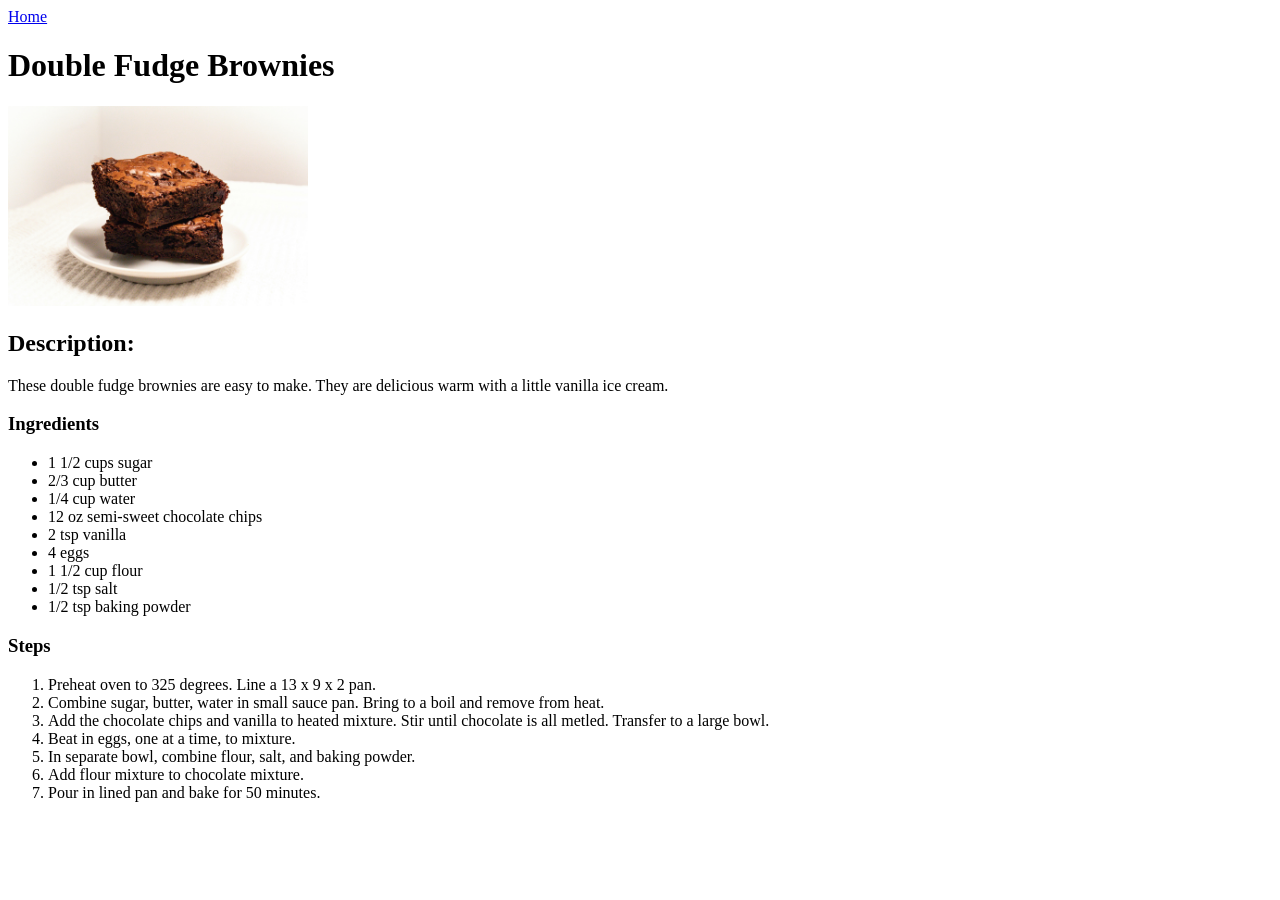
==== recipes/double-fudge-brownies.html @ f6b5e0b9 "Create home page and add three recipes" ====
<!DOCTYPE html>
<html lang="en">
<head>
    <meta charset="UTF-8">
    <meta name="viewport" content="width=device-width, initial-scale=1.0">
    <title>Document</title>
</head>
<header>
    <a href="/index.html">Home</a>
</header>
<body>
    <h1>Double Fudge Brownies</h1>
    <img src="/images/brownies.jpg" width="300" alt="Two brownies stacked on top each other">

    <h2>Description:</h2>
    <p>These double fudge brownies are easy to make. They are delicious warm with a little vanilla ice cream. </p>

    <h3>Ingredients</h3>
    <ul>
        <li>1 1/2 cups sugar</li>
        <li>2/3 cup butter</li>
        <li>1/4 cup water</li>
        <li>12 oz semi-sweet chocolate chips</li>
        <li>2 tsp vanilla</li>
        <li>4 eggs</li>
        <li>1 1/2 cup flour</li>
        <li>1/2 tsp salt</li>
        <li>1/2 tsp baking powder</li>
    </ul>

    <h3>Steps</h3>
    <ol>
        <li>Preheat oven to 325 degrees. Line a 13 x 9 x 2 pan.</li>
        <li>Combine sugar, butter, water in small sauce pan. Bring to a boil and remove from heat.</li>
        <li>Add the chocolate chips and vanilla to heated mixture. Stir until chocolate is all metled. Transfer to a large bowl.</li>
        <li>Beat in eggs, one at a time, to mixture.</li>
        <li>In separate bowl, combine flour, salt, and baking powder.</li>
        <li>Add flour mixture to chocolate mixture.</li>
        <li>Pour in lined pan and bake for 50 minutes.</li>
    </ol>
</body>
</html>
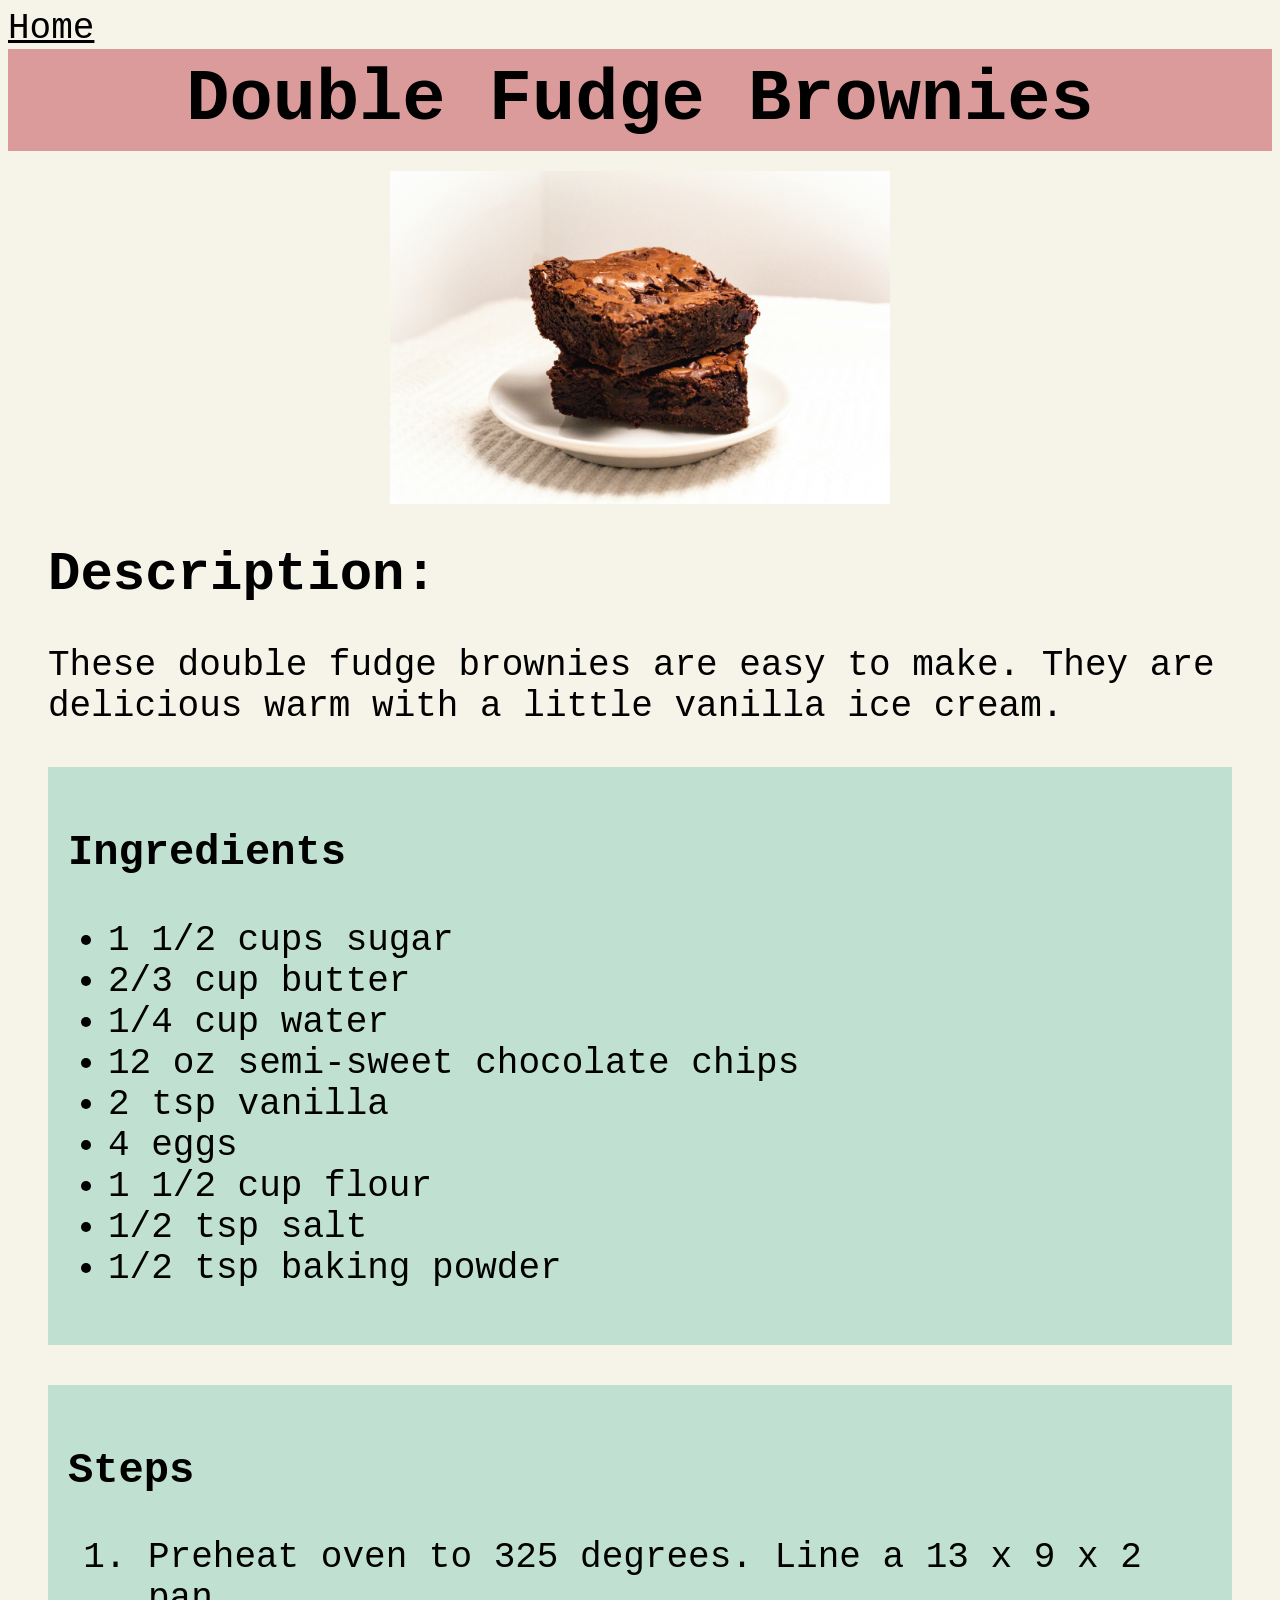
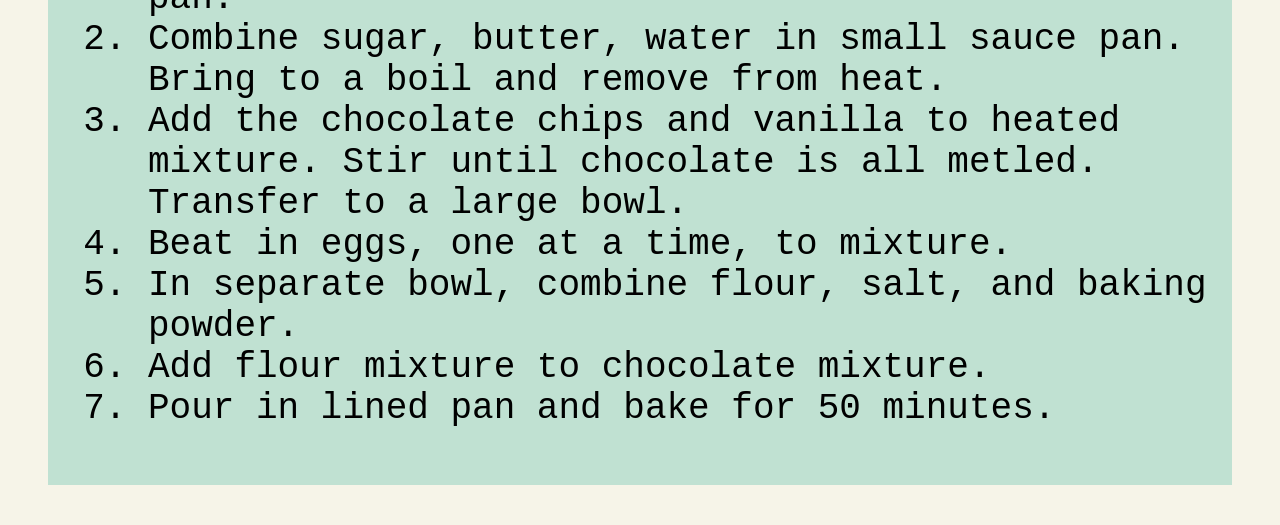
==== commit bee2b5f9: "Update basic html file to include css Add css to index.html to style" ====
--- a/recipes/double-fudge-brownies.html
+++ b/recipes/double-fudge-brownies.html
@@ -3,40 +3,45 @@
 <head>
     <meta charset="UTF-8">
     <meta name="viewport" content="width=device-width, initial-scale=1.0">
-    <title>Document</title>
+    <link rel="stylesheet" href="../styles.css">
+    <title>Double Fudge Brownies</title>
 </head>
 <header>
-    <a href="/index.html">Home</a>
+    <a href="../index.html">Home</a>
 </header>
 <body>
-    <h1>Double Fudge Brownies</h1>
-    <img src="/images/brownies.jpg" width="300" alt="Two brownies stacked on top each other">
+    <h1 class="recipe-name">Double Fudge Brownies</h1>
+    <img src="../images/brownies.jpg" width="300" alt="Two brownies stacked on top each other">
 
-    <h2>Description:</h2>
-    <p>These double fudge brownies are easy to make. They are delicious warm with a little vanilla ice cream. </p>
+    <h2 class="description">Description:</h2>
+    <p class="description">These double fudge brownies are easy to make. They are delicious warm with a little vanilla ice cream. </p>
 
-    <h3>Ingredients</h3>
-    <ul>
-        <li>1 1/2 cups sugar</li>
-        <li>2/3 cup butter</li>
-        <li>1/4 cup water</li>
-        <li>12 oz semi-sweet chocolate chips</li>
-        <li>2 tsp vanilla</li>
-        <li>4 eggs</li>
-        <li>1 1/2 cup flour</li>
-        <li>1/2 tsp salt</li>
-        <li>1/2 tsp baking powder</li>
-    </ul>
+    <div class="ingredients">
+        <h3>Ingredients</h3>
+        <ul>
+            <li>1 1/2 cups sugar</li>
+            <li>2/3 cup butter</li>
+            <li>1/4 cup water</li>
+            <li>12 oz semi-sweet chocolate chips</li>
+            <li>2 tsp vanilla</li>
+            <li>4 eggs</li>
+            <li>1 1/2 cup flour</li>
+            <li>1/2 tsp salt</li>
+            <li>1/2 tsp baking powder</li>
+        </ul>
+    </div>
 
-    <h3>Steps</h3>
-    <ol>
-        <li>Preheat oven to 325 degrees. Line a 13 x 9 x 2 pan.</li>
-        <li>Combine sugar, butter, water in small sauce pan. Bring to a boil and remove from heat.</li>
-        <li>Add the chocolate chips and vanilla to heated mixture. Stir until chocolate is all metled. Transfer to a large bowl.</li>
-        <li>Beat in eggs, one at a time, to mixture.</li>
-        <li>In separate bowl, combine flour, salt, and baking powder.</li>
-        <li>Add flour mixture to chocolate mixture.</li>
-        <li>Pour in lined pan and bake for 50 minutes.</li>
-    </ol>
+    <div class="steps">
+        <h3>Steps</h3>
+        <ol>
+            <li>Preheat oven to 325 degrees. Line a 13 x 9 x 2 pan.</li>
+            <li>Combine sugar, butter, water in small sauce pan. Bring to a boil and remove from heat.</li>
+            <li>Add the chocolate chips and vanilla to heated mixture. Stir until chocolate is all metled. Transfer to a large bowl.</li>
+            <li>Beat in eggs, one at a time, to mixture.</li>
+            <li>In separate bowl, combine flour, salt, and baking powder.</li>
+            <li>Add flour mixture to chocolate mixture.</li>
+            <li>Pour in lined pan and bake for 50 minutes.</li>
+        </ol>
+    </div>
 </body>
 </html>
--- a/styles.css
+++ b/styles.css
@@ -0,0 +1,51 @@
+body {
+    background-color: #F6F4E8;
+    font-family: 'Courier New', Courier, monospace;
+    font-size: 36px;
+
+}
+
+.homepage,
+.recipe-name {
+    background-color: #DC9B9B;
+    padding: 10px;
+    margin: 0 auto;
+    text-align: center;
+}
+
+.menu {
+    margin-left: 40px;
+}
+
+.choices {
+    padding: 10px;
+    background-color: #C0E1D2;
+    margin: 20px;
+    width: 800px;
+}
+
+a {
+    color: black;
+}
+
+.description {
+    margin: 40px;
+}
+
+.ingredients,
+.steps {
+    background-color: #C0E1D2;
+    padding: 20px;
+    margin: 40px;
+    
+}
+
+.steps li {
+    margin-left: 40px;
+}
+
+img {
+    margin: 20px auto;
+    display: block;
+    width: 500px;
+}
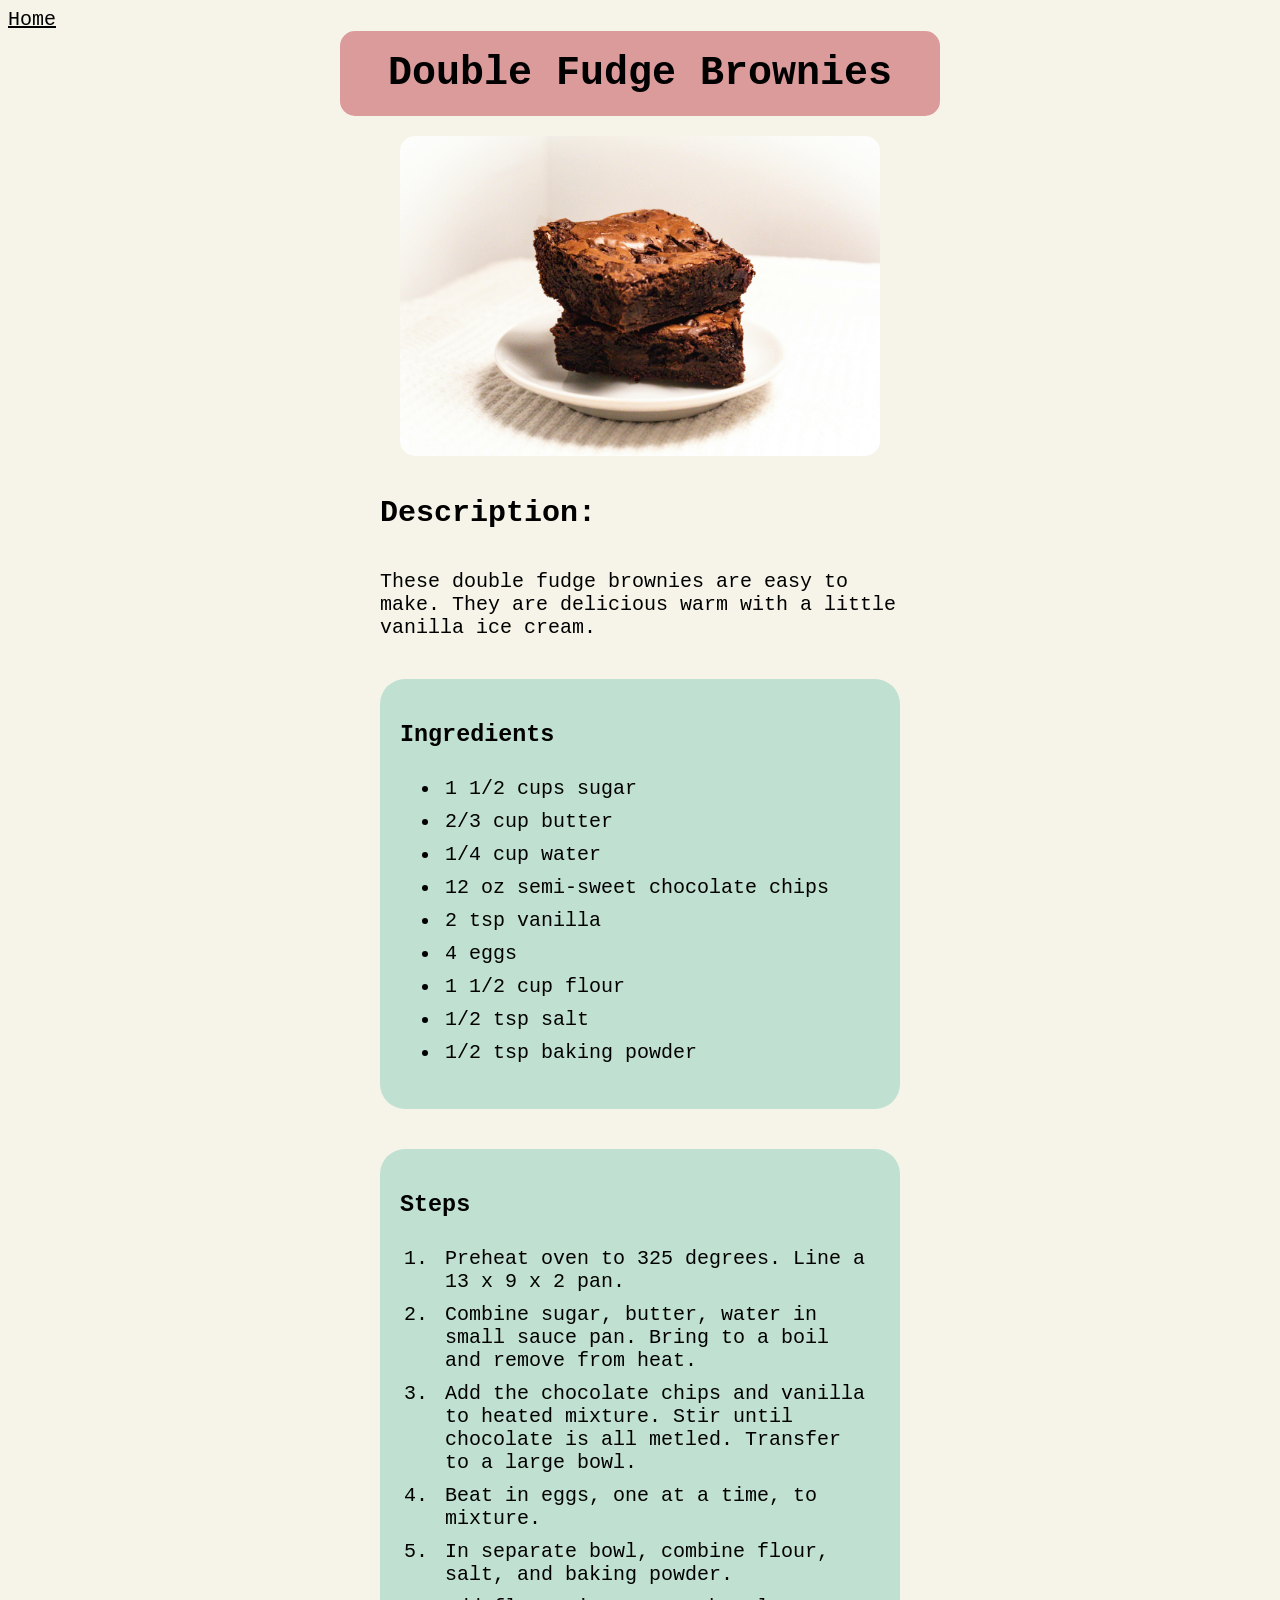
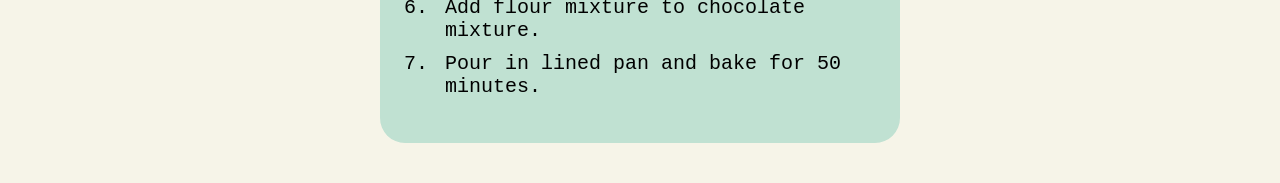
==== commit 1b18dbe7: "Update css to fix width issue" ====
--- a/recipes/double-fudge-brownies.html
+++ b/recipes/double-fudge-brownies.html
@@ -10,38 +10,40 @@
     <a href="../index.html">Home</a>
 </header>
 <body>
-    <h1 class="recipe-name">Double Fudge Brownies</h1>
-    <img src="../images/brownies.jpg" width="300" alt="Two brownies stacked on top each other">
+    <div class="card">
+        <h1 class="recipe-name">Double Fudge Brownies</h1>
+        <img src="../images/brownies.jpg" width="300" alt="Two brownies stacked on top each other">
 
-    <h2 class="description">Description:</h2>
-    <p class="description">These double fudge brownies are easy to make. They are delicious warm with a little vanilla ice cream. </p>
+        <h2 class="description">Description:</h2>
+        <p class="description">These double fudge brownies are easy to make. They are delicious warm with a little vanilla ice cream. </p>
 
-    <div class="ingredients">
-        <h3>Ingredients</h3>
-        <ul>
-            <li>1 1/2 cups sugar</li>
-            <li>2/3 cup butter</li>
-            <li>1/4 cup water</li>
-            <li>12 oz semi-sweet chocolate chips</li>
-            <li>2 tsp vanilla</li>
-            <li>4 eggs</li>
-            <li>1 1/2 cup flour</li>
-            <li>1/2 tsp salt</li>
-            <li>1/2 tsp baking powder</li>
-        </ul>
-    </div>
+        <div class="ingredients">
+            <h3>Ingredients</h3>
+            <ul>
+                <li>1 1/2 cups sugar</li>
+                <li>2/3 cup butter</li>
+                <li>1/4 cup water</li>
+                <li>12 oz semi-sweet chocolate chips</li>
+                <li>2 tsp vanilla</li>
+                <li>4 eggs</li>
+                <li>1 1/2 cup flour</li>
+                <li>1/2 tsp salt</li>
+                <li>1/2 tsp baking powder</li>
+            </ul>
+        </div>
 
-    <div class="steps">
-        <h3>Steps</h3>
-        <ol>
-            <li>Preheat oven to 325 degrees. Line a 13 x 9 x 2 pan.</li>
-            <li>Combine sugar, butter, water in small sauce pan. Bring to a boil and remove from heat.</li>
-            <li>Add the chocolate chips and vanilla to heated mixture. Stir until chocolate is all metled. Transfer to a large bowl.</li>
-            <li>Beat in eggs, one at a time, to mixture.</li>
-            <li>In separate bowl, combine flour, salt, and baking powder.</li>
-            <li>Add flour mixture to chocolate mixture.</li>
-            <li>Pour in lined pan and bake for 50 minutes.</li>
-        </ol>
+        <div class="steps">
+            <h3>Steps</h3>
+            <ol>
+                <li>Preheat oven to 325 degrees. Line a 13 x 9 x 2 pan.</li>
+                <li>Combine sugar, butter, water in small sauce pan. Bring to a boil and remove from heat.</li>
+                <li>Add the chocolate chips and vanilla to heated mixture. Stir until chocolate is all metled. Transfer to a large bowl.</li>
+                <li>Beat in eggs, one at a time, to mixture.</li>
+                <li>In separate bowl, combine flour, salt, and baking powder.</li>
+                <li>Add flour mixture to chocolate mixture.</li>
+                <li>Pour in lined pan and bake for 50 minutes.</li>
+            </ol>
+        </div>
     </div>
 </body>
 </html>
--- a/styles.css
+++ b/styles.css
@@ -1,27 +1,36 @@
 body {
     background-color: #F6F4E8;
     font-family: 'Courier New', Courier, monospace;
-    font-size: 36px;
-
+    font-size: 20px;
+}
+.card {
+    width: 600px;
+    max-width: 80%;
+    margin: 0 auto;
 }
 
 .homepage,
 .recipe-name {
     background-color: #DC9B9B;
-    padding: 10px;
+    padding: 20px;
     margin: 0 auto;
     text-align: center;
+    border-color: #DC9B9B;
+    border-radius: 15px;
 }
 
 .menu {
-    margin-left: 40px;
+    margin-left: 0 auto;
+    background-color: #C0E1D2;
+    padding: 30px;
+    border-color: #C0E1D2;
+    border-radius: 15px;
 }
 
 .choices {
-    padding: 10px;
     background-color: #C0E1D2;
-    margin: 20px;
-    width: 800px;
+    margin-left: 40px;
+    padding: 5px;
 }
 
 a {
@@ -37,15 +46,22 @@
     background-color: #C0E1D2;
     padding: 20px;
     margin: 40px;
+    border-color: #C0E1D2;
+    border-radius: 25px;
+    word-wrap: break-word;
     
 }
 
-.steps li {
-    margin-left: 40px;
+.steps li,
+.ingredients li {
+    margin-left: 0px;
+    padding: 5px;
 }
 
 img {
     margin: 20px auto;
     display: block;
-    width: 500px;
+    width: 600px;
+    max-width: 80%;
+    border-radius: 15px;;
 }
